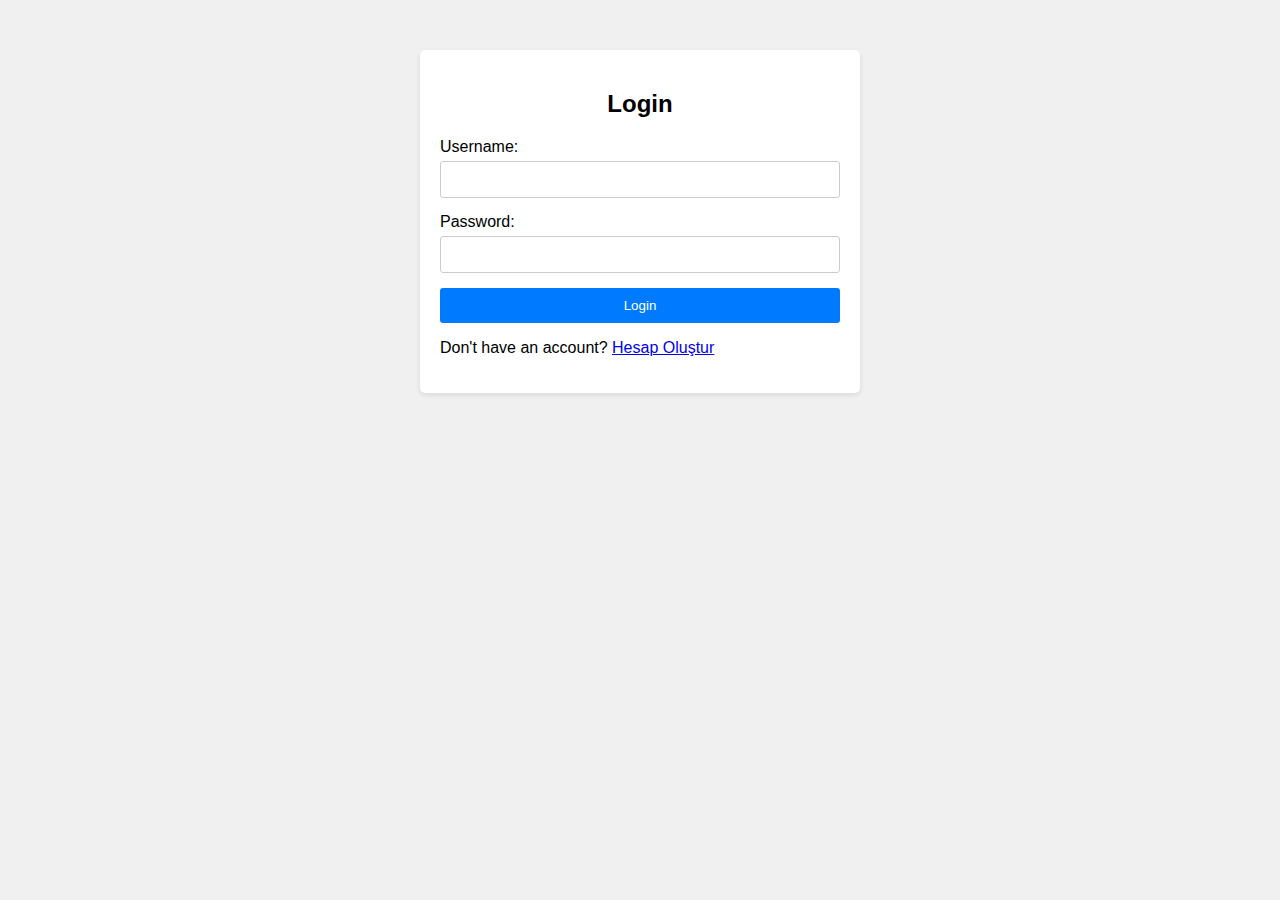
==== index.html @ 688aee61 "Add files via upload" ====
<!DOCTYPE html>
<html lang="tr">
<head>
    <meta charset="UTF-8">
    <meta name="viewport" content="width=device-width, initial-scale=1.0">
    <title>Login</title>
    <link rel="stylesheet" href="styles.css">
</head>
<body>
    <div class="container">
        <form action="/signup" method="post" id="login-form">
            <h2>Login</h2>
            <label for="login-username">Username:</label>
            <input type="text" name="username" id="login-username" required>

            <label for="login-password">Password:</label>
            <input type="text" name="password" id="login-password" required>

            <button type="submit">Login</button>
        </form>
        <p>Don't have an account? <a href="signup.html">Hesap Oluştur</a></p>
    </div>
    <script src="styles.js"></script>
</body>
</html>
---- styles.css ----
body {
    font-family: Arial, sans-serif;
    background-color: #f0f0f0;
    margin: 0;
    padding: 0;
}

.container {
    max-width: 400px;
    margin: 50px auto;
    padding: 20px;
    background-color: #fff;
    border-radius: 5px;
    box-shadow: 0 2px 5px rgba(0, 0, 0, 0.1);
}

h2 {
    text-align: center;
}

form {
    display: flex;
    flex-direction: column;
}

label {
    margin-bottom: 5px;
}

input {
    padding: 10px;
    margin-bottom: 15px;
    border: 1px solid #ccc;
    border-radius: 3px;
}

button {
    padding: 10px;
    background-color: #007bff;
    color: #fff;
    border: none;
    border-radius: 3px;
    cursor: pointer;
}

button:hover {
    background-color: #0056b3;
}
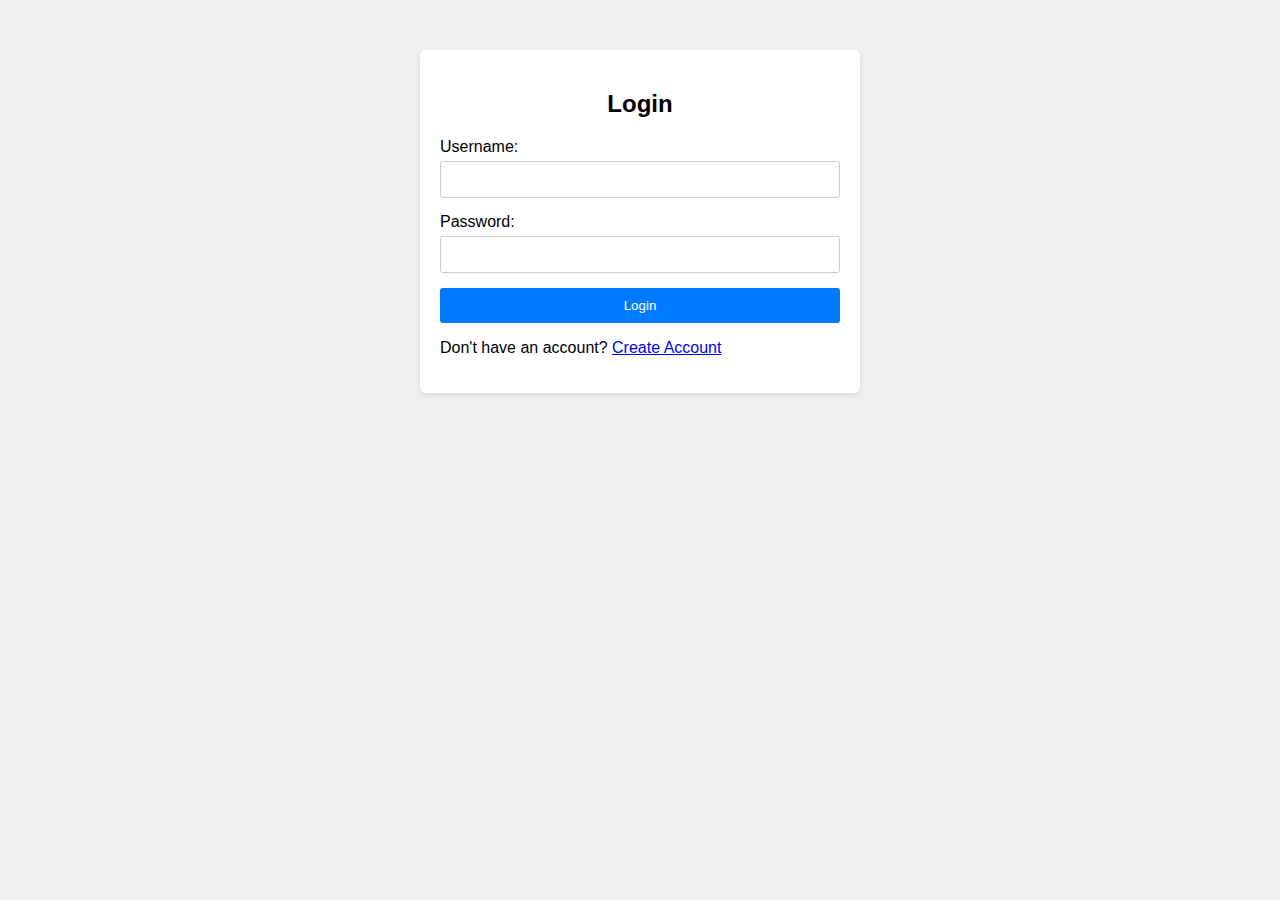
==== commit b7c52667: "Update index.html" ====
--- a/index.html
+++ b/index.html
@@ -18,7 +18,7 @@
 
             <button type="submit">Login</button>
         </form>
-        <p>Don't have an account? <a href="signup.html">Hesap Oluştur</a></p>
+        <p>Don't have an account? <a href="signup.html">Create Account</a></p>
     </div>
     <script src="styles.js"></script>
 </body>
